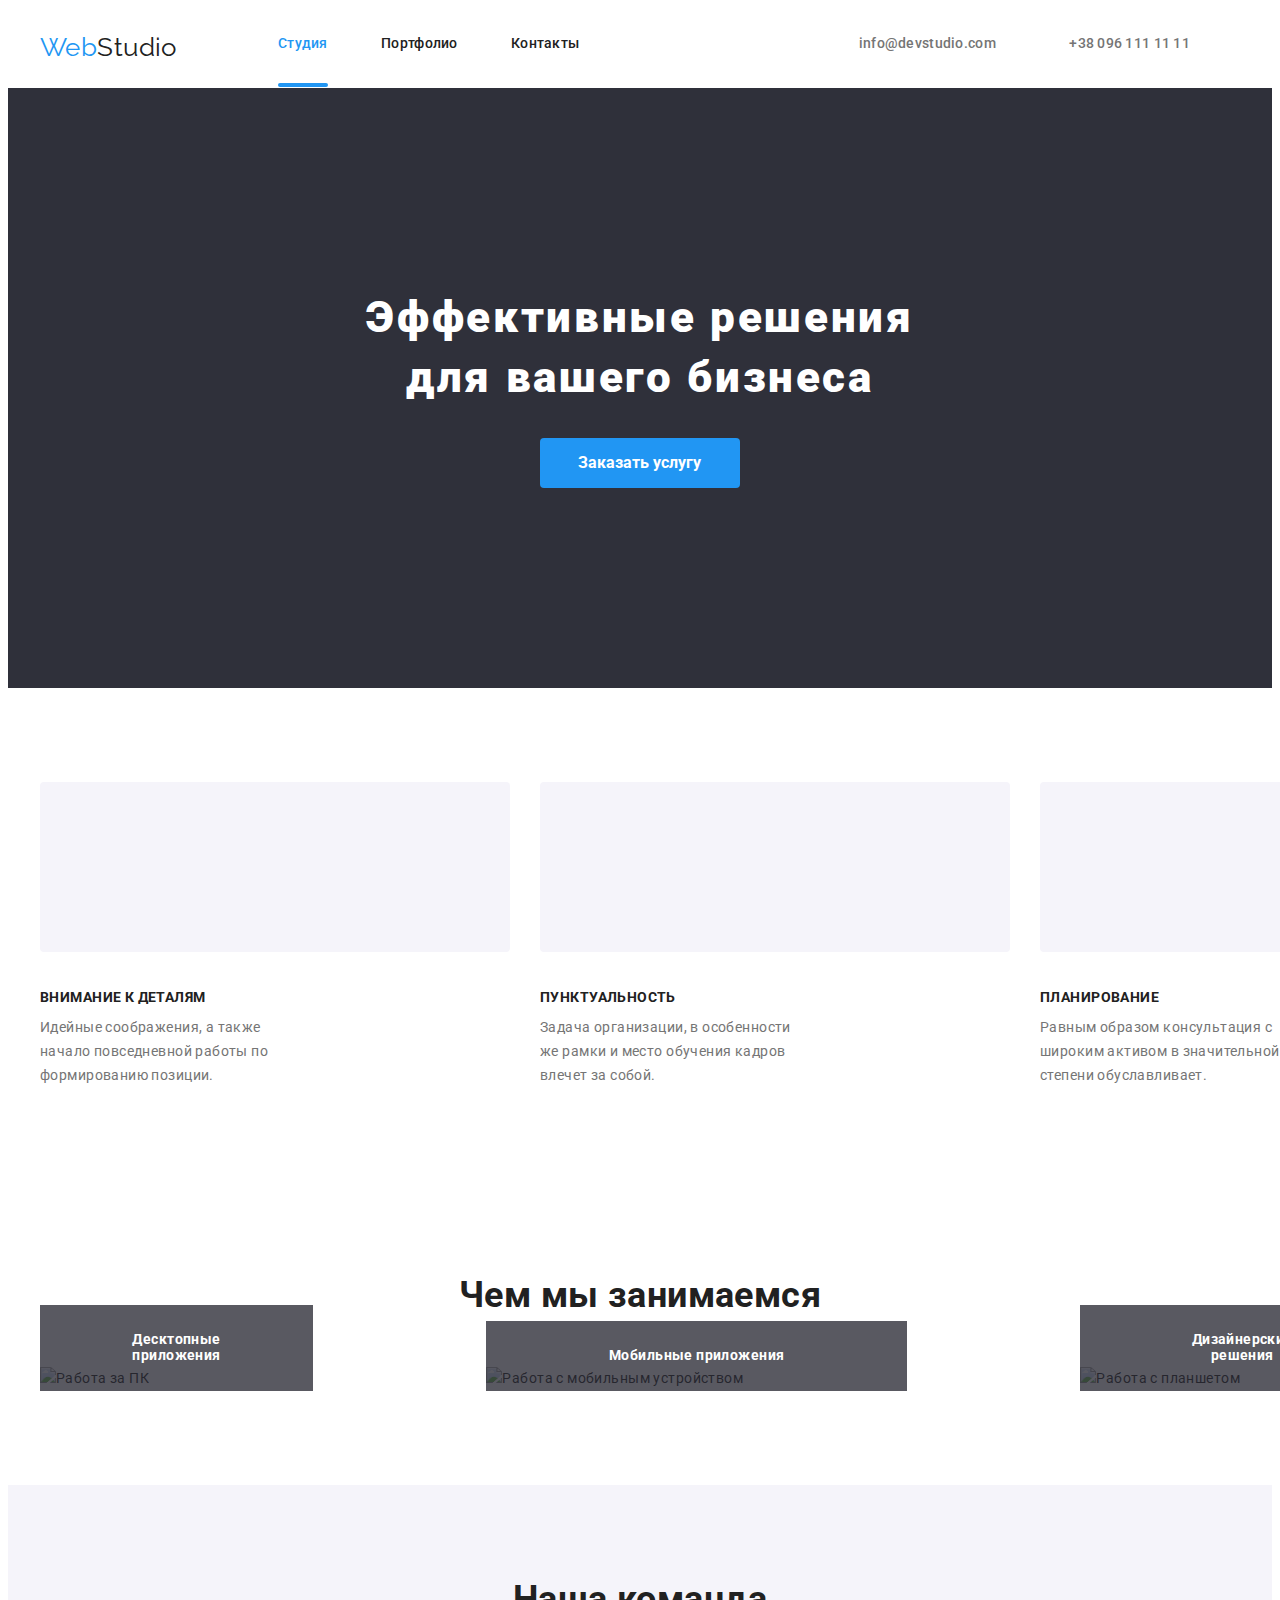
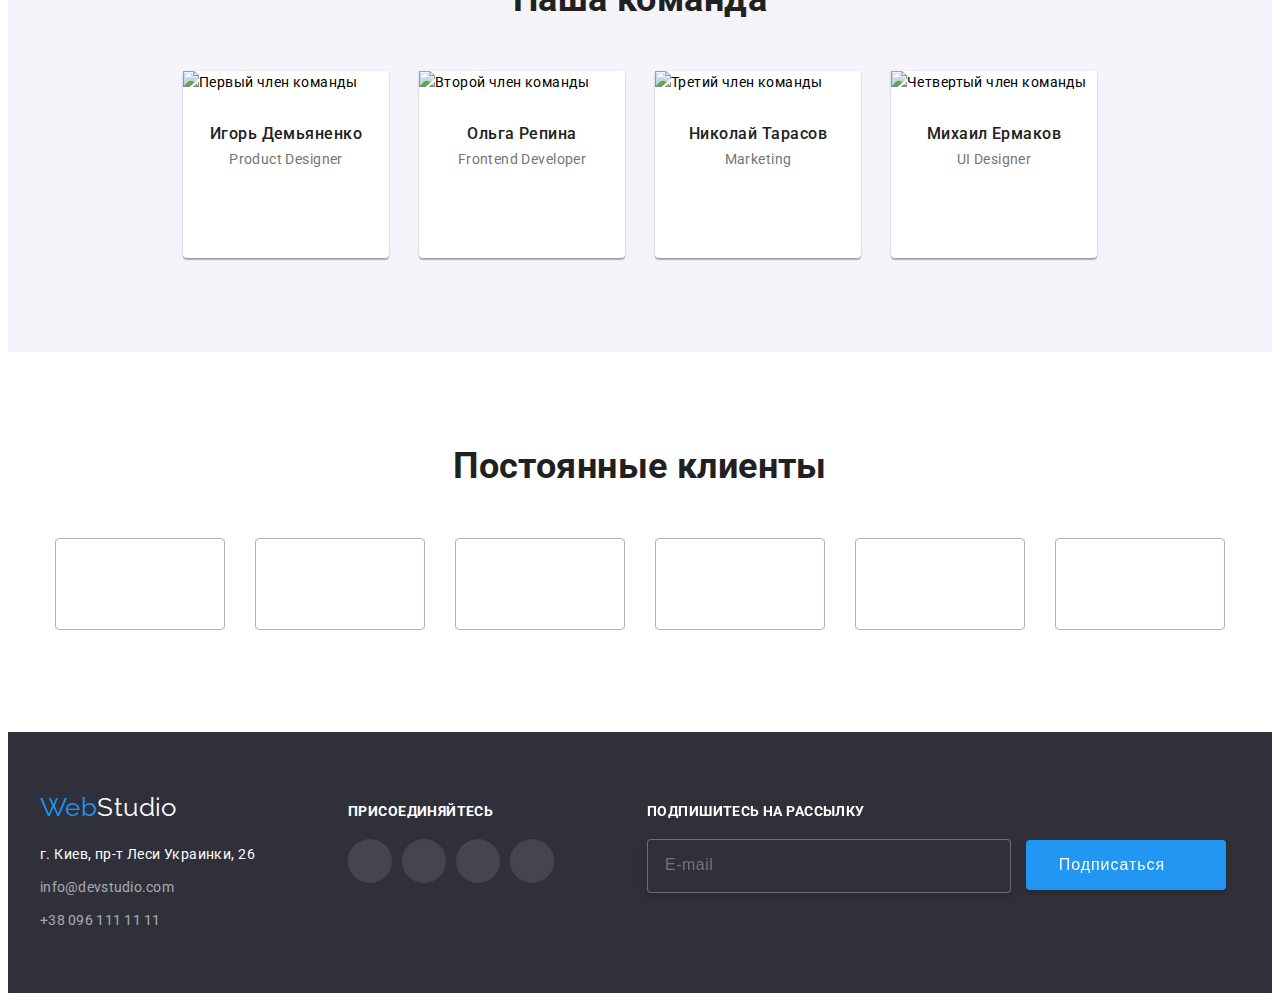
==== index.html @ 5efe2a90 "t" ====
<!DOCTYPE html>
<html lang="ru">
<head>
    <meta charset="UTF-8">
    <meta http-equiv="X-UA-Compatible" content="IE=edge">
    <meta name="viewport" content="width=device-width, initial-scale=1.0">
    <title>Web Studio</title>
    <link rel="preconnect" href="https://fonts.googleapis.com">
    <link rel="preconnect" href="https://fonts.gstatic.com" crossorigin>
    <link href="https://fonts.googleapis.com/css2?family=Raleway:wght@700&family=Roboto:wght@400;500;700;900&display=swap"
        rel="stylesheet">
    <link rel="stylesheet" href="https://cdnjs.cloudflare.com/ajax/libs/modern-normalize/1.1.0/modern-normalize.min.css" integrity="sha512-wpPYUAdjBVSE4KJnH1VR1HeZfpl1ub8YT/NKx4PuQ5NmX2tKuGu6U/JRp5y+Y8XG2tV+wKQpNHVUX03MfMFn9Q==" crossorigin="anonymous" referrerpolicy="no-referrer" />
    <link rel="stylesheet" href="./css/styles.css">
</head>
<body>
    <header class="header container">
            <a class="logo link" href="./index.html"><span class="blue-color">Web</span>Studio</a>
            <nav>
            <ul class="header-list list">
                <li class="header-item"><a class="nav-link current-nav current link" href="./index.html">Студия</a></li>
                <li class="header-item"><a class="nav-link link" href="./portfolio.html">Портфолио</a></li>
                <li class="header-item"><a class="nav-link link" href="">Контакты</a></li>
            </ul>
            </nav>
            <ul class="contacts-list list">
                <li class="header-item"><a class="contact-link link" href="mailto:info@devstudio.com"><svg class="contacts-icon" width="16" height="12"><use href="./images/icons.svg#mail"></use></svg>info@devstudio.com</a></li>
                <li class="header-item"><a class="contact-link link" href="tel:+380961111111"><svg class="contacts-icon" width="10" height="16"><use href="./images/icons.svg#phone"></use></svg>+38 096 111 11 11</a></li>
            </ul>
    </header>

   <main>
        <section class="hero section">
            <div class="hero-flex">
            <h1 class="hero-title">Эффективные решения <br> для вашего бизнеса</h1>
            <button data-modal-open class="btn-hero" type="button">Заказать услугу</button>
            </div>
        </section>

        <div class="container">
    <section class="benefits section">
        <h2 class="section-title visually-hidden">Приемущество</h2>
    <ul class="benefits-list list">
        <li class="section-item">
                <svg class="benefits-svg satellite">
                    <use href="./images/icons.svg#satellite" width="70" height="70"></use>
                </svg>
            <h3 class="benefits-title">Внимание к деталям</h3>
            <p class="benefits-text">Идейные соображения, а также начало повседневной работы по формированию позиции.</p>
        </li>
        <li class="section-item">
                <svg class="benefits-svg clock">
                    <use href="./images/icons.svg#clock" width="70" height="70"></use>
                </svg>
            <h3 class="benefits-title">Пунктуальность</h3>
            <p class="benefits-text">Задача организации, в особенности же рамки и место обучения кадров влечет за собой.</p>
        </li>
        <li class="section-item">
                <svg class="benefits-svg diagram">
                    <use href="./images/icons.svg#diagram" width="70" height="70"></use>
                </svg>
            <h3 class="benefits-title">Планирование</h3>
            <p class="benefits-text">Равным образом консультация с широким активом в значительной степени обуславливает.</p>
        </li>
        <li class="section-item">
                <svg class="benefits-svg astronaut"> 
                    <use href="./images/icons.svg#astronaut" width="70" height="70"></use>
                </svg>
            <h3 class="benefits-title">Современные технологии</h3>
            <p class="benefits-text">Значимость этих проблем настолько очевидна, что реализация плановых заданий.</p>
        </li>
    </ul>
</section>
</div>

<div class="container">
<section class="section">
    <h2 class="section-title">Чем мы занимаемся</h2>
<ul class="photo-list list">
    <li class="photo-item list">
        <img src="./images/img.jpg" alt="Работа за ПК" width="370">
        <p class="photo-text">Десктопные приложения</p>
    </li>

    <li class="photo-item list">
        <img src="./images/img1.jpg" alt="Работа с мобильным устройством" width="370">
        <p class="photo-text">Мобильные приложения</p>
    </li>

    <li class="photo-item list">
        <img src="./images/img2.jpg" alt="Работа с планшетом" width="370">
        <p class="photo-text">Дизайнерские решения</p>
    </li>
</ul>
</section>
</div>

<section class="team-color section">
    <div class="container">
    <h2 class="section-title">Наша команда</h2>
<ul class="team-list list">
    <li class="team-item">
        <img src="./images/img3.jpg" alt="Первый член команды" width="270">
        <h3 class="team-title">Игорь Демьяненко</h3>
        <p class="team-text">Product Designer</p>
        <ul class="team-soc-list list">
            <li class="team-soc-item">
                <a href="" class="team-soc-link"><svg class="team-soc-icon" width="20px" height="20px"><use href="./images/icons.svg#instagram"></use></svg></a>
            </li>
            <li class="team-soc-item"> 
                <a href="" class="team-soc-link"><svg class="team-soc-icon" width="20px" height="20px"><use href="./images/icons.svg#twitter"></use></svg></a>
            </li>
            <li class="team-soc-item">
                <a href="" class="team-soc-link"><svg class="team-soc-icon" width="20px" height="20px"><use href="./images/icons.svg#meta"></use></svg></a>
            </li>
            <li class="team-soc-item">
                <a href="" class="team-soc-link"><svg class="team-soc-icon" width="20px" height="20px"><use href="./images/icons.svg#linkedin"></use></svg></a>
            </li>
        </ul>
    </li>
    <li class="team-item">
        <img src="./images/img4.jpg" alt="Второй член команды" width="270">
        <h3 class="team-title">Ольга Репина</h3>
        <p class="team-text">Frontend Developer</p>
        <ul class="team-soc-list list">
            <li class="team-soc-item">
                <a href="" class="team-soc-link"><svg class="team-soc-icon" width="20px" height="20px"><use href="./images/icons.svg#instagram"></use></svg></a>
            </li>
            <li class="team-soc-item">
                <a href="" class="team-soc-link"><svg class="team-soc-icon" width="20px" height="20px"><use href="./images/icons.svg#twitter"></use></svg></a>
            </li>
            <li class="team-soc-item">
                <a href="" class="team-soc-link"><svg class="team-soc-icon" width="20px" height="20px"><use href="./images/icons.svg#meta"></use></svg></a>
            </li>
            <li class="team-soc-item">
                <a href="" class="team-soc-link"><svg class="team-soc-icon" width="20px" height="20px"><use href="./images/icons.svg#linkedin"></use></svg></a>
            </li>
        </ul>
    </li>
    <li class="team-item">
        <img src="./images/img5.jpg" alt="Третий член команды" width="270">
        <h3 class="team-title">Николай Тарасов</h3>
        <p class="team-text">Marketing</p>
        <ul class="team-soc-list list">
            <li class="team-soc-item">
                <a href="" class="team-soc-link"><svg class="team-soc-icon" width="20px" height="20px"><use href="./images/icons.svg#instagram"></use></svg></a>
            </li>
            <li class="team-soc-item">
                <a href="" class="team-soc-link"><svg class="team-soc-icon" width="20px" height="20px"><use href="./images/icons.svg#twitter"></use></svg></a>
            </li>
            <li class="team-soc-item">
                <a href="" class="team-soc-link"><svg class="team-soc-icon" width="20px" height="20px"><use href="./images/icons.svg#meta"></use></svg></a>
            </li>
            <li class="team-soc-item">
                <a href="" class="team-soc-link"><svg class="team-soc-icon" width="20px" height="20px"><use href="./images/icons.svg#linkedin"></use></svg></a>
            </li>
        </ul>
    </li>
    <li class="team-item">
        <img src="./images/img6.jpg" alt="Четвертый член команды" width="270">
        <h3 class="team-title">Михаил Ермаков</h3>
        <p class="team-text">UI Designer</p>
        <ul class="team-soc-list list">
            <li class="team-soc-item">
                <a href="" class="team-soc-link"><svg class="team-soc-icon" width="20px" height="20px"><use href="./images/icons.svg#instagram"></use></svg></a>
            </li>
            <li class="team-soc-item">
                <a href="" class="team-soc-link"><svg class="team-soc-icon" width="20px" height="20px"><use href="./images/icons.svg#twitter"></use></svg></a>
            </li>
            <li class="team-soc-item">
                <a href="" class="team-soc-link"><svg class="team-soc-icon" width="20px" height="20px"><use href="./images/icons.svg#meta"></use></svg></a>
            </li>
            <li class="team-soc-item">
                <a href="" class="team-soc-link"><svg class="team-soc-icon" width="20px" height="20px"><use href="./images/icons.svg#linkedin"></use></svg></a>
            </li>
        </ul>
    </li>
</ul>
</div>
</section>

<section class="clients section">
<div class="container">
    <h2 class="section-title">Постоянные клиенты</h2>
    <ul class="clients-list list">
        <li class="clients-item">
            <a href="" class="clients-link"><svg class="clients-icon" width="106" height="60"><use href="./images/icons.svg#client-1"></use></svg></a>
        </li>
        <li class="clients-item">
            <a href="" class="clients-link"><svg class="clients-icon" width="106" height="60"><use href="./images/icons.svg#client-2"></use></svg></a>
        </li>
        <li class="clients-item">
            <a href="" class="clients-link"><svg class="clients-icon" width="106" height="60"><use href="./images/icons.svg#client-3"></use></svg></a>
        </li>
        <li class="clients-item">
            <a href="" class="clients-link"><svg class="clients-icon" width="106" height="60"><use href="./images/icons.svg#client-4"></use></svg></a>
        </li>
        <li class="clients-item">
            <a href="" class="clients-link"><svg class="clients-icon" width="106" height="60"><use href="./images/icons.svg#client-5"></use></svg></a>
        </li>
        <li class="clients-item">
            <a href="" class="clients-link"><svg class="clients-icon" width="106" height="60"><use href="./images/icons.svg#client-6"></use></svg></a>
        </li>
    </ul>
</section>
</div>
<div class="backdrop is-hidden" data-modal>
    <div class="modal">
        <button data-modal-close class="modal-close">
            <svg class="modal-icon" width="18" height="18">
                <use href="./images/icons.svg#close"></use>
            </svg>
        </button>
        <h1 class="modal-title">Оставьте свои данные, мы вам перезвоним</h1>
        <form class="form">

            <div class="form-field">
               <label class="form-label" for="name">Имя</label>
               <input class="form-input" type="text" name="name" id="name"/>
            </div>

            <div class="form-field">
               <label class="form-label" for="tel">Телефон</label>
               <input class="form-input" type="tel" name="tel" id="tel"/>
            </div>

            <div class="form-field">
               <label class="form-label" for="mail">Почта</label>
               <input class="form-input" type="email" name="mail" id="mail"/>
            </div>

            <div class="form-field">
                <label class="form-label" for="comment">Комментарий</label>
                <textarea name="comment" id="comment" rows="10" placeholder="Введите текст"></textarea>
            </div>

            <div class="checkbox">
               <input class="form-input" type="checkbox" name="agreements" id="agreements"/>
               <label class="form-label" for="agreements">Соглашаюсь с рассылкой и принимаю <a class="link-checkbox" href="#">Условия договора</a></label>
            </div>

            <div class="btn-form">
            <button class="btn-send" type="submit">Отправить</button>
            </div>
        </form>
    </div>
</div>
</main>


<footer class="footer">
<div class="footer-contain container">
<div>
    <a class="logo link" href="./index.html"><span class="blue-color">Web</span>Studio</a>
<address>   
<ul class="footer-list list">
    <li class="footer-item">
        <a class="adress-link link" href="">г. Киев, пр-т Леси Украинки, 26</a>
    </li>
    <li class="footer-item">
        <a class="contact-link link" href="mailto:info@devstudio.com">info@devstudio.com</a>
    </li>
    <li>
        <a class="contact-link link" href="tel:+380961111111">+38 096 111 11 11</a>
    </li>
</ul>
</address>
</div>
<div class="join">
    <p class="join-text">присоединяйтесь</p>
    <ul class="join-soc-list list">
            <li class="join-soc-item">
                <a href="" class="join-soc-link"><svg class="join-soc-icon" width="20px" height="20px"><use href="./images/icons.svg#instagram"></use></svg></a>
            </li>
            <li class="join-soc-item">
                <a href="" class="join-soc-link"><svg class="join-soc-icon" width="20px" height="20px"><use href="./images/icons.svg#twitter"></use></svg></a>
            </li>
            <li class="join-soc-item">
                <a href="" class="join-soc-link"><svg class="join-soc-icon" width="20px" height="20px"><use href="./images/icons.svg#meta"></use></svg></a>
            </li>
            <li class="join-soc-item">
                <a href="" class="join-soc-link"><svg class="join-soc-icon" width="20px" height="20px"><use href="./images/icons.svg#linkedin"></use></svg></a>
            </li>
        </ul>
</div>
<div class="mailing">
    <p class="join-text">Подпишитесь на рассылку</p>
    <form class="mailing-form">
        <label for="mail"></label>
        <input class="mailing-input" type="email" name="mail" id="mail" placeholder="E-mail">
            <button class="btn-mailing" type="submit">Подписаться</button>
            <svg class="icon-send" width="24px" height="24px">
                <use href="./images/icons.svg#send"></use>
            </svg>
    </form>
</div>
</footer>

<script src="./js/modal.js"></script>
</body>
</html>
---- css/styles.css ----
:root{
--main-color: #212121;
--box-color: #2F303A;
--accent-color: #2196F3;
--contact-color: #757575;
--btn-bg-color: #F5F4FA;
--bckground-color:#FFFFFF;
--form-color:#757575;
--soc-icons:#AFB1B8;
--bot-adress-color:rgba(255, 255, 255, 0.6);
--line-color:#ECECEC;
--border-card-color:#EEEE;
--footer-icons-bgcolor:rgba(255, 255, 255, 0.1);
--overlay-bg:rgba(33, 150, 243, 0.9);
--secondary-font-family: 'Raleway',
sans-serif;
--primaly-font-family: 'Roboto',
sans-serif;
--animations: 250ms cubic-bezier(0.4, 0, 0.2, 1);
}

body{
background-color: var(--bckground-color);
font-size: 14px;
letter-spacing: 0.03em;
font-family: var(--primaly-font-family);
line-height: 1.71;
}

.section{
padding-top: 94px;
padding-bottom: 94px;
}


.list{
list-style: none;
padding: 0;
margin: 0;
}

.link{
text-decoration: none;
}

.container{
width: 1200px;
margin: 0 auto;
}

h1, h2, h3{
margin: 0;
}

p{
margin: 0;
}

hr{
border: 1px solid var(--line-color);
margin: 0;   
}

.visually-hidden {
position: absolute;
white-space: nowrap;
width: 1px;
height: 1px;
overflow: hidden;
border: 0;
padding: 0;
clip: rect(0 0 0 0);
clip-path: inset(50%);
margin: -1px;
}

/*-------LOGO------*/

.logo {
color: var(--main-color);
font-family: var(--secondary-font-family);
font-size: 26px;
line-height: 1.2;
display: block;
width: 145px;
margin-right: 93px;
}

.blue-color {
color: var(--accent-color);
}

/*---------HEADER---------*/

.header{
max-width: 1600px;
display: flex;
padding-top: 24px;
padding-bottom: 25px;
margin-right: auto;
margin-left: auto;
}

.contacts-list{
margin-left: auto;
}

.header-item{
display: inline-block;
margin-right: 50px;
}

.contacts-icon{
margin-right: 10px;
}

.contact-link:hover,
.contact-link:focus{
fill: var(--accent-color);
}

/*------TITLES FOR MAIN PAGE--------*/

.section-title{
font-size: 36px;
line-height: 1.16;
color: var(--main-color);
text-align: center;
margin-bottom: 50px;
}

/*---------HERO--------*/

.hero{
background-color: var(--box-color);
background-image: linear-gradient(
to right, 
rgba(47, 48, 58, 0.4),
rgba(47, 48, 58, 0.4)),
url(../images/hero.jpg);
background-position: center;
background-size: cover;
max-width: 1600px;
margin: 0 auto;
text-align: center;
display: flex;
}

.hero-flex{
margin: auto;
align-items: center;
justify-content: center;
padding-top: 106px;
padding-bottom: 106px;
}

.hero-title{
color: var(--bckground-color);
font-family: var(--primaly-font-family);
font-weight: 900;
font-size: 44px;
line-height: 1.36;
text-align: center;
letter-spacing: 0.06em;
margin-bottom: 30px;
}

/*------BUTTON HERO-----*/

.btn-hero{
background-color: var(--accent-color);
color: var(--bckground-color);
font-family: var(--primaly-font-family);
font-weight: 700;
font-size: 16px;
line-height: 1.87;
cursor: pointer;
text-align: center;

border-radius: 4px;
border-style: hidden;
padding: 10px 32px;
min-width: 200px;
}

/*------BENEFITS-------*/

.benefits-svg{
background-color: var(--btn-bg-color);
border-radius: 4px;
max-height: 120px;
max-width: 270px;
margin-bottom: 30px;
padding: 25px 100px;
}

.benefits-list{
display: flex;
justify-content: space-between;
}

.section-item{
padding-right: 30px;
}

.benefits-title {
font-size: 14px;
line-height: 1.14;
text-transform: uppercase;
color: var(--main-color);
margin-bottom: 10px;
}

.benefits-text {
line-height: 1.71;
color: var(--contact-color);
width: 270px;
}

/*------PHOTO LIST-----*/

.photo-list{
display: flex;
justify-content: space-between;
align-items: center;
padding-right: 30px;
}

.photo-list:last-child{
padding-right: 0;
}

.photo-item{
position: relative;
max-height: 294px;
}

.photo-text{
font-weight: 700;
line-height: 1.14;
text-align: center;
letter-spacing: 0.03em;
position: absolute;
background: rgba(47, 48, 58, 0.8);
color: var(--bckground-color);
padding: 27px 82px;
width: 100%;
bottom: 0;
}

/*--------TEAM-------*/

.team-color{
background-color: var(--btn-bg-color);
margin-left: auto;
margin-right: auto;
}

.team-list{
display: flex;
justify-content: center;
align-items: center;
}

.team-item{
margin-left: 30px;
box-shadow: 0px 1px 3px rgba(0, 0, 0, 0.12), 0px 1px 1px rgba(0, 0, 0, 0.14), 0px 2px 1px rgba(0, 0, 0, 0.2);
border-radius: 0px 0px 4px 4px;
background-color: var(--bckground-color);
}

.team-item:first-child{
margin-left: 0px;
}

.team-title{
text-align: center;
font-weight: 500;
font-size: 16px;
line-height: 1.1;
letter-spacing: 0.03em;
color: var(--main-color);
margin-top: 30px;
margin-bottom: 10px;
}

.team-text{
text-align: center;
line-height: 1.1;
letter-spacing: 0.03em;
color: var(--contact-color);
margin-bottom: 16px;
}

/*-----TEAM SVG'S-------*/

.team-soc-list{
display: flex;
justify-content: center;
padding-bottom: 30px;
}

.team-soc-item + .team-soc-item{
margin-left: 10px;
}

.team-soc-item{
width: 44px;
height: 44px;
}

.team-soc-icon {
fill: currentColor;
}

.team-soc-link{
width: 100%;
height: 100%;
background-color: var(--bckground-color);
display: flex;
align-items: center;
justify-content: center;
border-radius: 50%;
color: var(--soc-icons);
transition: background-color var(--animations), 
color var(--animations);
}

.team-soc-link:hover{
background-color: var(--accent-color);
color: var(--bckground-color);
}

/*---------CLIENTS---------*/

.clients{
background-color: var(--bckground-color);
max-width: 1600px;
margin-right: auto;
margin-left: auto;
}

.clients-list{
display: flex;
justify-content: center;
}

.clients-item +.clients-item {
margin-left: 30px;
}

.clients-link .clients-icon{
box-sizing: border-box;
border: 1px solid var(--soc-icons);
border-radius: 4px;
padding: 16px 32px;
width: 170px;
height: 92px;
fill: var(--soc-icons);
transition: fill var(--animations), 
border-color var(--animations);
}

.clients-link .clients-icon:hover{
fill: var(--accent-color);
border-color: var(--accent-color);
}

/*----------lINKS----------*/

.nav-link, .current-nav{
position: relative;
font-weight: 500;
line-height: 1.14;
letter-spacing: 0.02em;
color: var(--main-color);
padding-bottom: 32px;
}

.current-nav::after{
content: '';
position: absolute;
top: 100%;
width: 100%;
height: 4px;
background-color: var(--accent-color);
display: block;
border-radius: 2px;
}

.current,
.nav-link:focus,
.nav-link:hover,
.nav-link::after{
color: var(--accent-color);
}

.contact-link{
font-weight: 500;
line-height: 1.14;
letter-spacing: 0.02em;
color: var(--contact-color);   
transition: fill var(--animations),
color var(--animations);
}

.adress-link {
color: var(--bckground-color);
font-style: normal;
font-weight: 400;
transition: color var(--animations);
}

.adress-link:hover,
.adress-link:focus{
color: var(--accent-color);
}

.footer .contact-link {
font-style: normal;
font-weight: 400;
color: var(--bot-adress-color);
transition: color var(--animations);
}

.portfolio{
margin-right: auto;
margin-left: auto;
}

/*------------BUTTONS PORTFOLIO--------*/

.btn{
display: flex;
justify-content: center;
}

.btn-item{
margin-right: 8px;
}

.portfolio-btn{
border-radius: 4px;
border-style: hidden;
padding: 6px 22px;
text-align: center;
margin-bottom: 50px;
cursor: pointer;
transition: box-shadow var(--animations),
color var(--animations),
background-color var(--animations)
}

.portfolio-btn.current,
.portfolio-btn:focus,
.portfolio-btn:hover{
background-color: var(--accent-color);
color: var(--btn-bg-color);
box-shadow: 0px 3px 1px rgba(0, 0, 0, 0.1), 0px 1px 2px rgba(0, 0, 0, 0.08), 0px 2px 2px rgba(0, 0, 0, 0.12);
}

/*-------------CARDS--------------*/

.cards{
display: flex;
flex-wrap: wrap;
gap: 30px;
}

.card-item{
width: calc((100% - 90px) / 3);
transition: box-shadow var(--animations);
}

.card-item:hover{
box-shadow: 0px 1px 1px rgba(0, 0, 0, 0.12),
0px 4px 4px rgba(0, 0, 0, 0.06),
1px 4px 6px rgba(0, 0, 0, 0.16);
}
.card-item:hover .text-transform{
transform: translateY(0);
} 

.card-title{
font-size: 18px;
line-height: 2;
letter-spacing: 0.06em;
color: var(--main-color);
margin-bottom: 4px;
}

.card-text{
font-size: 16px;
line-height: 1.87;
letter-spacing: 0.03em;
color: var(--contact-color);
}

.card-image{
display: block;
}

.card-border{
border: 1px solid var(--border-card-color);
padding: 20px 24px;
}

/*-------ANIMATION CARD-TEXT-------*/

.card-transform{
position: relative;
overflow: hidden;
}

.text-transform{
position: absolute;
width: 100%;
height: 100%;
top: 0;
font-size: 18px;
line-height: 1.5;
letter-spacing: 0.03em;
color: var(--bckground-color);
background-color: var(--overlay-bg);
padding: 63px 24px;
transform: translateY(100%);
transition: transform var(--animations);
}

/*-------------FOOTER----------------*/

.footer{
background-color: var(--box-color);
max-width: 1600px;
margin-right: auto;
margin-left: auto;
}

.footer-contain{
display: flex; 
align-items: baseline;
}

.footer-list{
padding-bottom: 60px;
}

.footer-item{
margin-bottom: 9px;
}

footer .logo{
padding-top: 60px;
margin-bottom: 20px;
}

footer .logo{
color: var(--bckground-color);
}

.contact-link:focus,
.contact-link:hover{
color: var(--accent-color);
}

/* ---------JOIN FOOTER-------- */

.join{
padding-left: 70px;
}

.join-text{
color: var(--bckground-color);
font-weight: 700;
line-height: 16px;
text-transform: uppercase;
padding-bottom: 20px;
}

.join-soc-list {
display: flex;
}

.join-soc-item+.join-soc-item {
margin-left: 10px;
}

.join-soc-item {
width: 44px;
height: 44px;
}

.join-soc-icon {
fill: currentColor;
}

.join-soc-link {
width: 100%;
height: 100%;
background-color: var(--footer-icons-bgcolor);
display: flex;
align-items: center;
justify-content: center;
border-radius: 50%;
color: var(--bckground-color);
transition: background-color var(--animations), 
color var(--animations);
}

.join-soc-link:hover {
background-color: var(--accent-color);
color: var(--bckground-color);
}

/* -------FOOTER FORM-------- */

.mailing{
position: relative;
margin-left: 93px;

}

.mailing-form input {
color: rgba(255, 255, 255, 0.6);
background-color: var(--box-color);
border: 1px solid rgba(255, 255, 255, 0.3);
filter: drop-shadow(0px 4px 4px rgba(0, 0, 0, 0.15));
border-radius: 4px;

height: 50px;
width: 358px;
}

.mailing-form ::placeholder{
font-size: 16px;
line-height: 1.25;
letter-spacing: 0.03em;
padding: 15px;
}

.btn-mailing {
border-radius: 4px;
border-style: hidden;
background-color: var(--accent-color);
box-shadow: 0px 4px 4px rgba(0, 0, 0, 0.15);
cursor: pointer;
margin-left: 12px;
padding: 10px 29px 10px 0;
min-width: 200px;
font-size: 16px;
line-height: 1.87;
letter-spacing: 0.06em;
color: var(--bckground-color);
}

.icon-send{
position: absolute;
margin: 13px 28px 13px 10px;
right: 0;
bottom: 0;
}

/*------MODAL WINDOW AND TITLE------*/

.backdrop{
position: fixed;
top: 0;
left: 0;
width: 100%;
height: 100%;
background: rgba(0, 0, 0, 0.2);
opacity: 1;
transition: opacity var(--animations);
}

.modal{
position: absolute;
top: 50%;
left: 50%;
width: 528px;
height: 581px;
background-color: var(--bckground-color);
box-shadow: 0px 1px 3px rgba(0, 0, 0, 0.12), 0px 1px 1px rgba(0, 0, 0, 0.14), 0px 2px 1px rgba(0, 0, 0, 0.2);
border-radius: 4px;
transform: translate(-50%, -50%) scale(1);
transition: transform var(--animations);
}

.backdrop.is-hidden{
opacity: 0;
pointer-events: none;
}

.backdrop.is-hidden .modal{
transform: translate(-50%, -50%) scale(1.1);
}

.modal-close{
position: absolute;
right: 0;
width: 30px;
height: 30px;
margin-right: 8px;
margin-top: 8px;

display: flex;
align-items: center;
justify-content: center;

cursor: pointer;
background: var(--bckground-color);
border: 1px solid rgba(0, 0, 0, 0.1);
border-radius: 50%;
transition: fill var(--animations);
}

.modal-icon:hover,
.modal-icon:focus{
fill: var(--accent-color);
}

.modal-title{
font-size: 20px;
line-height: 1.15;
text-align: center;
letter-spacing: 0.03em;

padding-top: 40px;
margin-bottom: 30px;
}

/* --------FORM-------- */

.form{
padding: 0 40px;
}

.form-field{
margin-bottom: 10px;
display: flex;
flex-direction: column;
}

.form-field label{
margin-bottom: 4px;
font-size: 12px;
line-height: 14px;
letter-spacing: 0.01em;

color: var(--form-color);
}

.form-field input{
margin: 0;
border: 1px solid rgba(33, 33, 33, 0.2);
border-radius: 4px;
height: 40px;

}

.form-field input::placeholder{

}

/* -------TEXT AREA------- */

.form-field textarea{
border: 1px solid rgba(33, 33, 33, 0.2);
border-radius: 4px;

}

/* -------CHECKBOX-------- */

.checkbox{
margin: 20px 0 30px;
}

.checkbox input[type='checkbox']{

}

.checkbox label{
margin-left: 7px;

font-size: 14px;
line-height: 24px;
letter-spacing: 0.03em;

color: var(--form-color);
}

.link-checkbox{
color: var(--accent-color);
}

/* -------BUTTON SEND------- */

.btn-form{
display: flex;
justify-content: center;
}

.btn-send{
border-radius: 4px;
border-style: hidden;
padding: 10px 55px;
text-align: center;
margin-bottom: 40px;
cursor: pointer;

transition: box-shadow var(--animations),
color var(--animations),
background-color var(--animations)
}

.btn-send:focus,
.btn-send:hover {
background-color: #188CE8;
color: var(--btn-bg-color);
box-shadow: 0px 4px 4px rgba(0, 0, 0, 0.15);
}
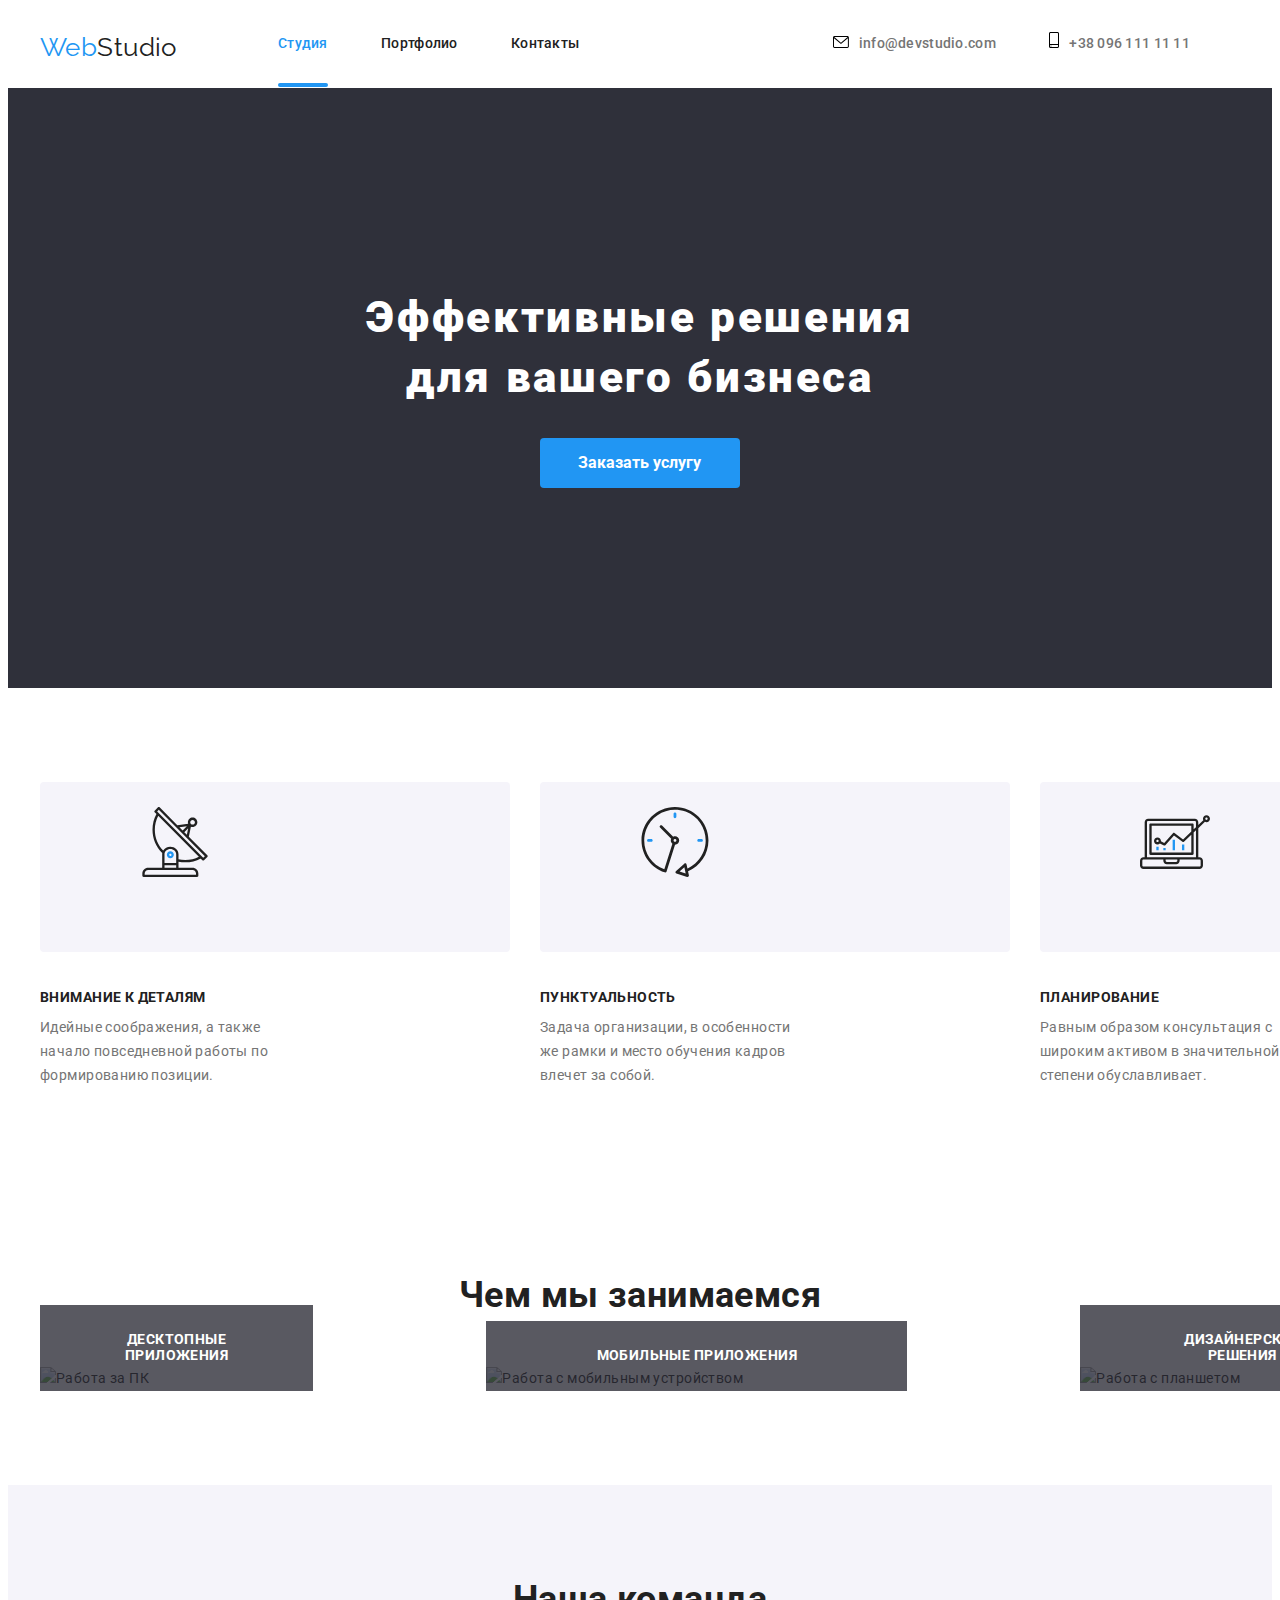
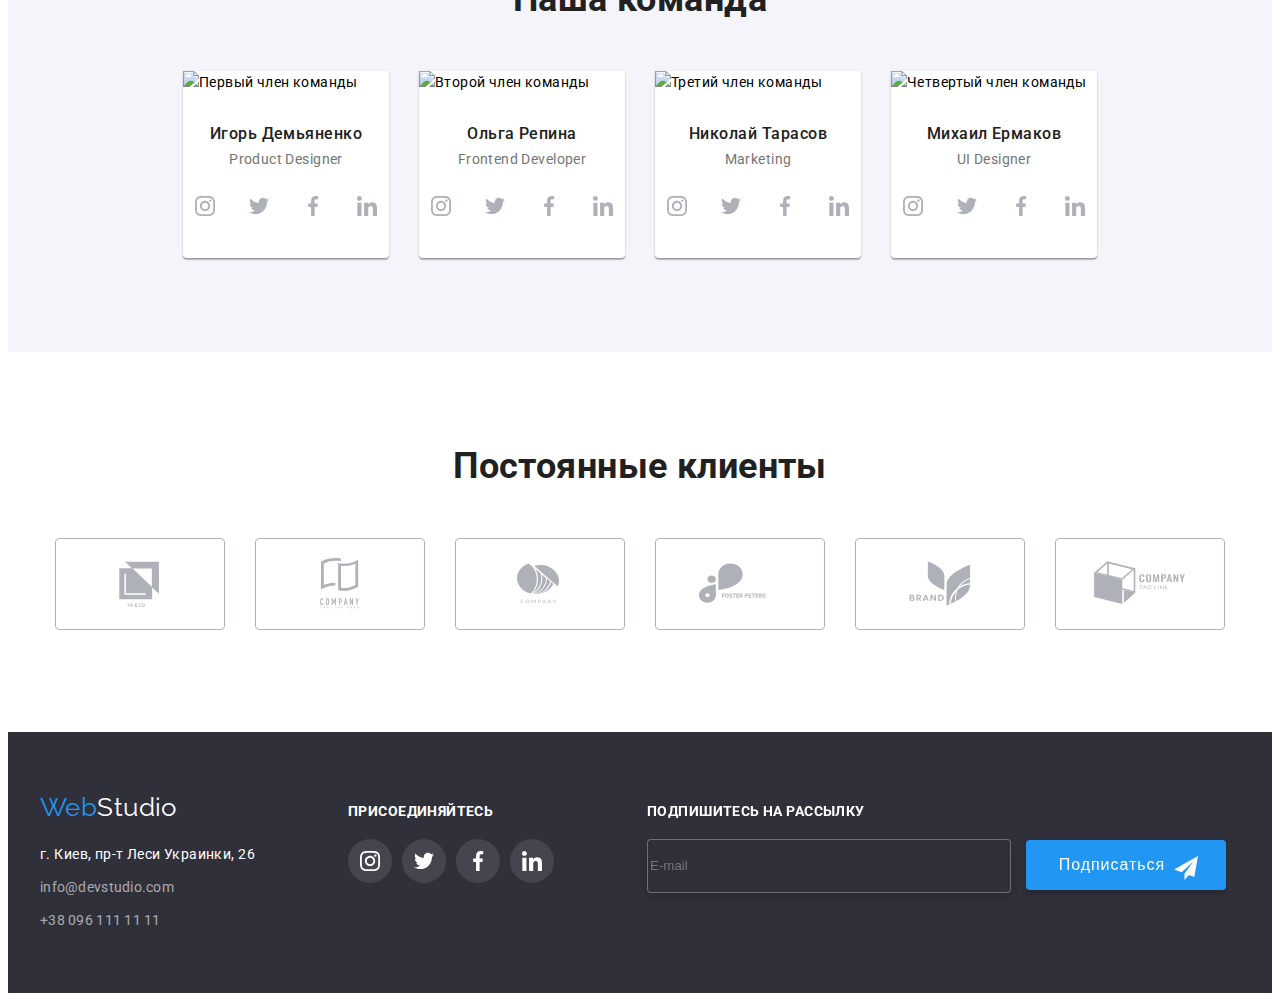
==== commit d4ec8982: "done" ====
--- a/index.html
+++ b/index.html
@@ -203,6 +203,8 @@
     </ul>
 </section>
 </div>
+
+
 <div class="backdrop is-hidden" data-modal>
     <div class="modal">
         <button data-modal-close class="modal-close">
@@ -211,32 +213,45 @@
             </svg>
         </button>
         <h1 class="modal-title">Оставьте свои данные, мы вам перезвоним</h1>
+
         <form class="form">
 
-            <div class="form-field">
-               <label class="form-label" for="name">Имя</label>
-               <input class="form-input" type="text" name="name" id="name"/>
-            </div>
-
-            <div class="form-field">
-               <label class="form-label" for="tel">Телефон</label>
-               <input class="form-input" type="tel" name="tel" id="tel"/>
-            </div>
-
-            <div class="form-field">
-               <label class="form-label" for="mail">Почта</label>
-               <input class="form-input" type="email" name="mail" id="mail"/>
-            </div>
-
-            <div class="form-field">
-                <label class="form-label" for="comment">Комментарий</label>
-                <textarea name="comment" id="comment" rows="10" placeholder="Введите текст"></textarea>
-            </div>
-
-            <div class="checkbox">
-               <input class="form-input" type="checkbox" name="agreements" id="agreements"/>
-               <label class="form-label" for="agreements">Соглашаюсь с рассылкой и принимаю <a class="link-checkbox" href="#">Условия договора</a></label>
-            </div>
+            <label class="form-label">
+                <span class="form-text">Имя</span>
+                <input class="form-input" type="text" name="name" onfocus=""/>
+                <svg class="icon-form" width="18" height="18">
+                   <use href="./images/icons.svg#person-black"></use>
+                </svg>
+            </label>
+
+            <label class="form-label">
+                <span class="form-text">Телефон</span>
+                <input class="form-input" type="tel" name="tel"/>
+                <svg class="icon-form" width="18" height="18">
+                   <use href="./images/icons.svg#phone-black"></use>
+                </svg>
+            </label>
+            
+            <label class="form-label">
+                <span class="form-text">Почта</span>
+                <input class="form-input" type="email" name="mail"/>
+                <svg class="icon-form" width="18" height="18">
+                   <use href="./images/icons.svg#email-black"></use>
+                </svg>
+            </label>
+
+            <label class="form-label">
+                <span class="form-text">Комментарий</span>
+                <textarea class="comment" name="comment" id="comment" rows="6" placeholder="Введите текст" ></textarea>
+            </label>
+
+            <label class="checkbox-label">
+                <input class="checkbox-input visually-hidden" type="checkbox" name="agreements" value="agreements"/>
+                <svg class="checkbox-icon" width="16px" height="15px">
+                   <use href="./images/icons.svg#check-frame"></use>
+                </svg>
+                <span class="checkbox-text">Соглашаюсь с рассылкой и принимаю <a class="link-checkbox" href=" ">Условия договора</a></span>
+            </label>
 
             <div class="btn-form">
             <button class="btn-send" type="submit">Отправить</button>
--- a/css/styles.css
+++ b/css/styles.css
@@ -168,8 +168,6 @@
 /*------BUTTON HERO-----*/
 
 .btn-hero{
-background-color: var(--accent-color);
-color: var(--bckground-color);
 font-family: var(--primaly-font-family);
 font-weight: 700;
 font-size: 16px;
@@ -181,6 +179,17 @@
 border-style: hidden;
 padding: 10px 32px;
 min-width: 200px;
+color: var(--bckground-color);
+background-color: var(--accent-color);
+transition: box-shadow var(--animations),
+color var(--animations),
+background-color var(--animations)
+}
+
+.btn-hero:focus,
+.btn-hero:hover {
+background-color: #188CE8;
+
 }
 
 /*------BENEFITS-------*/
@@ -240,6 +249,7 @@
 line-height: 1.14;
 text-align: center;
 letter-spacing: 0.03em;
+text-transform: uppercase;
 position: absolute;
 background: rgba(47, 48, 58, 0.8);
 color: var(--bckground-color);
@@ -631,7 +641,7 @@
 width: 358px;
 }
 
-.mailing-form ::placeholder{
+.mailing-form::placeholder{
 font-size: 16px;
 line-height: 1.25;
 letter-spacing: 0.03em;
@@ -641,8 +651,6 @@
 .btn-mailing {
 border-radius: 4px;
 border-style: hidden;
-background-color: var(--accent-color);
-box-shadow: 0px 4px 4px rgba(0, 0, 0, 0.15);
 cursor: pointer;
 margin-left: 12px;
 padding: 10px 29px 10px 0;
@@ -650,7 +658,18 @@
 font-size: 16px;
 line-height: 1.87;
 letter-spacing: 0.06em;
-color: var(--bckground-color);
+
+color: var(--bckground-color);
+background-color: var(--accent-color);
+box-shadow: 0px 4px 4px rgba(0, 0, 0, 0.15);
+transition: box-shadow var(--animations),
+color var(--animations),
+background-color var(--animations)
+}
+
+.btn-mailing:focus,
+.btn-mailing:hover {
+background-color: #188CE8;
 }
 
 .icon-send{
@@ -677,13 +696,14 @@
 position: absolute;
 top: 50%;
 left: 50%;
-width: 528px;
-height: 581px;
+max-width: 528px;
+max-height: 581px;
 background-color: var(--bckground-color);
 box-shadow: 0px 1px 3px rgba(0, 0, 0, 0.12), 0px 1px 1px rgba(0, 0, 0, 0.14), 0px 2px 1px rgba(0, 0, 0, 0.2);
 border-radius: 4px;
 transform: translate(-50%, -50%) scale(1);
 transition: transform var(--animations);
+padding: 40px;
 }
 
 .backdrop.is-hidden{
@@ -698,6 +718,7 @@
 .modal-close{
 position: absolute;
 right: 0;
+top: 0;
 width: 30px;
 height: 30px;
 margin-right: 8px;
@@ -705,7 +726,6 @@
 
 display: flex;
 align-items: center;
-justify-content: center;
 
 cursor: pointer;
 background: var(--bckground-color);
@@ -724,69 +744,100 @@
 line-height: 1.15;
 text-align: center;
 letter-spacing: 0.03em;
-
-padding-top: 40px;
-margin-bottom: 30px;
+margin-bottom: 12px;
 }
 
 /* --------FORM-------- */
 
-.form{
-padding: 0 40px;
-}
-
-.form-field{
+.form-label{
+position: relative;
 margin-bottom: 10px;
 display: flex;
 flex-direction: column;
 }
 
-.form-field label{
+.form-text{
 margin-bottom: 4px;
 font-size: 12px;
-line-height: 14px;
+line-height: 1.16;
 letter-spacing: 0.01em;
 
 color: var(--form-color);
 }
 
-.form-field input{
-margin: 0;
+.form-input{
+padding-left: 42px;
+
 border: 1px solid rgba(33, 33, 33, 0.2);
 border-radius: 4px;
 height: 40px;
-
-}
-
-.form-field input::placeholder{
-
+outline: none;
+
+cursor: pointer;
+}
+
+.icon-form{
+position: absolute;
+top: 50%;
+transform: translate(Y -50%);
+margin-left: 15px;
+}
+
+.form-input:focus{
+border-color: var(--accent-color);
+}
+
+.form-input:focus + .icon-form{
+fill: var(--accent-color);
 }
 
 /* -------TEXT AREA------- */
 
-.form-field textarea{
+.comment{
 border: 1px solid rgba(33, 33, 33, 0.2);
 border-radius: 4px;
-
+resize: none;
+padding: 12px 16px;
+outline: none;
+}
+
+.comment:focus{
+border-color: var(--accent-color);
+}
+
+.form-label ::placeholder{
+color: rgba(117, 117, 117, 0.5);
 }
 
 /* -------CHECKBOX-------- */
 
-.checkbox{
-margin: 20px 0 30px;
-}
-
-.checkbox input[type='checkbox']{
-
-}
-
-.checkbox label{
-margin-left: 7px;
-
+.checkbox-label{
+display: flex;
+align-items: center;
+margin-bottom: 30px;
+}
+
+.label:checked{
+transform: translateX(10px);
+}
+
+.checkbox-icon{
+margin-right: 7px;
+}
+
+.checkbox-input:checked + .checkbox-icon{
+fill: var(--accent-color);
+background-color: var(--accent-color);
+background-image: url(../images/checked.svg);
+background-size: contain;
+background-origin: content-box;
+}
+
+.checkbox-text{
+font-weight: 400;
 font-size: 14px;
-line-height: 24px;
+line-height: 1.71;
 letter-spacing: 0.03em;
-
 color: var(--form-color);
 }
 
@@ -803,12 +854,19 @@
 
 .btn-send{
 border-radius: 4px;
+box-shadow: 0px 4px 4px rgba(0, 0, 0, 0.15);
 border-style: hidden;
 padding: 10px 55px;
 text-align: center;
-margin-bottom: 40px;
 cursor: pointer;
 
+font-weight: 700;
+font-size: 16px;
+line-height: 1.87;
+letter-spacing: 0.06em;
+
+color: var(--bckground-color);
+background-color: var(--accent-color);
 transition: box-shadow var(--animations),
 color var(--animations),
 background-color var(--animations)
